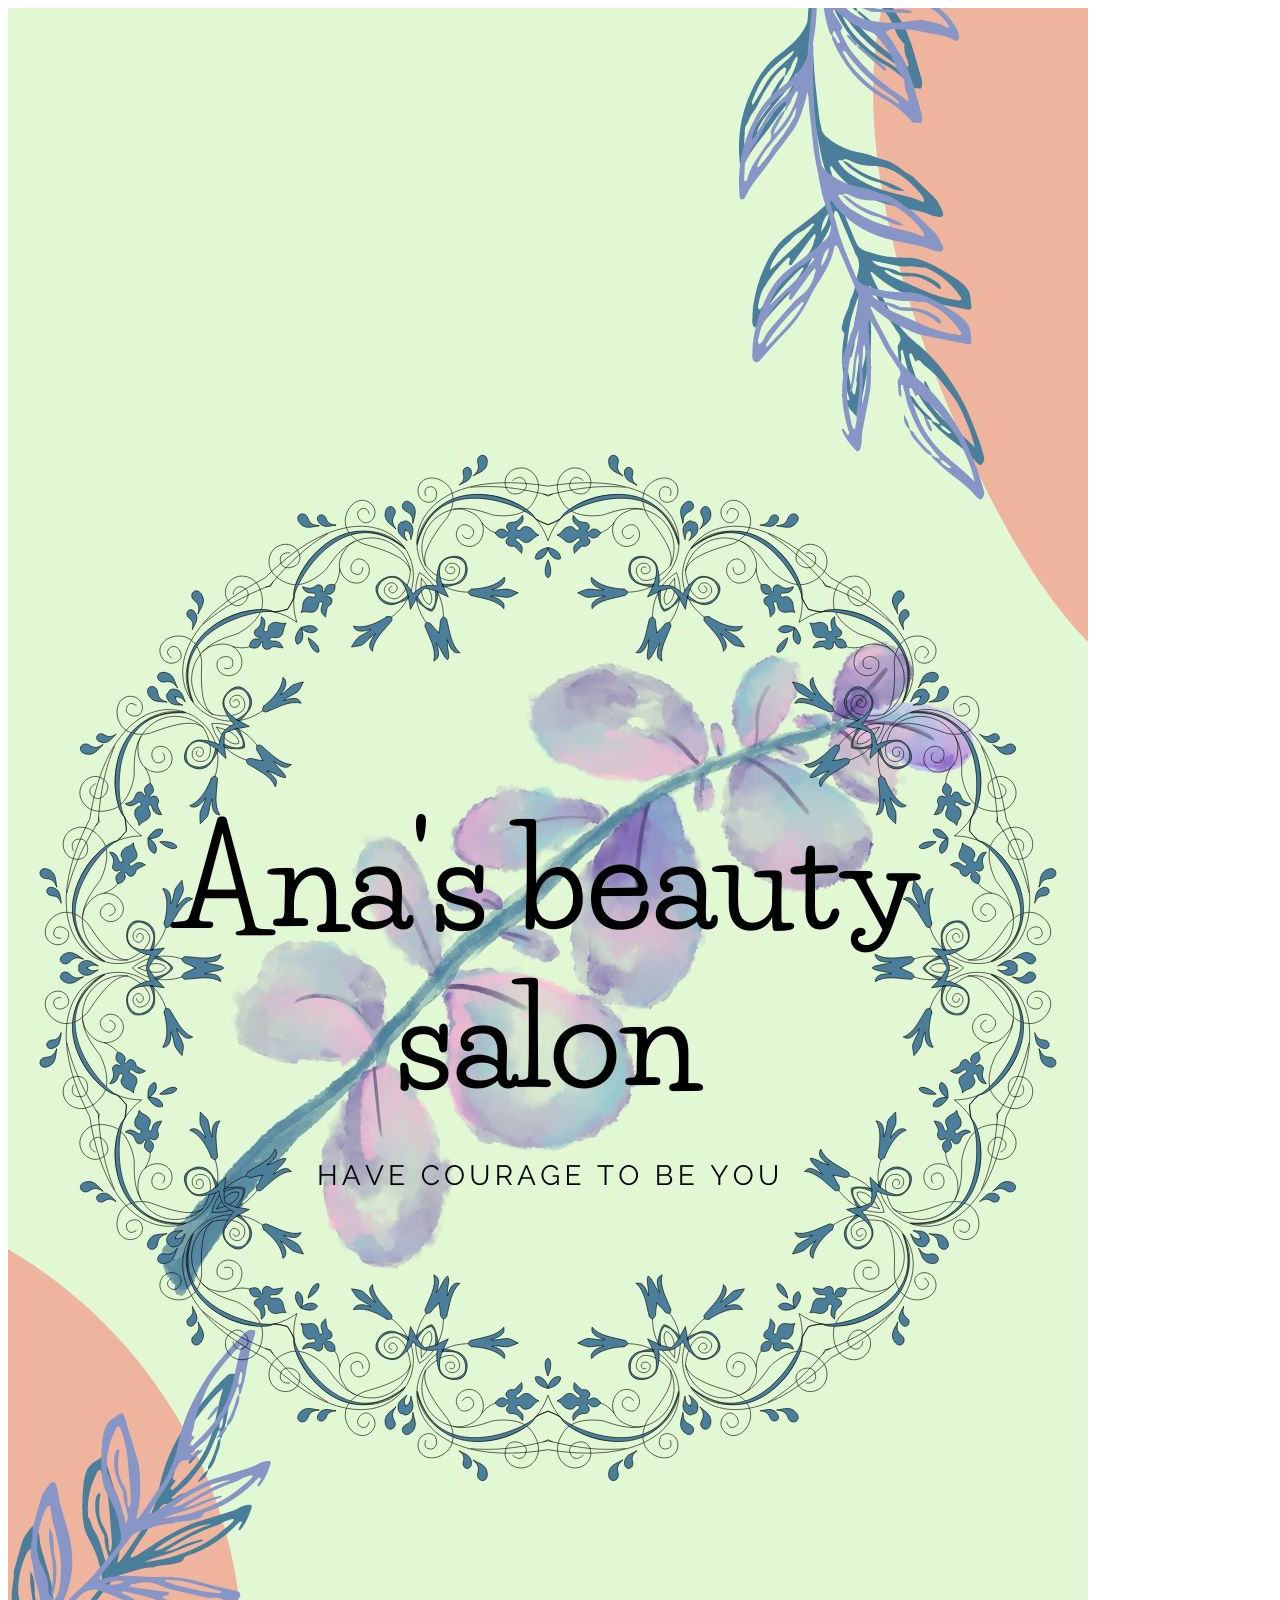
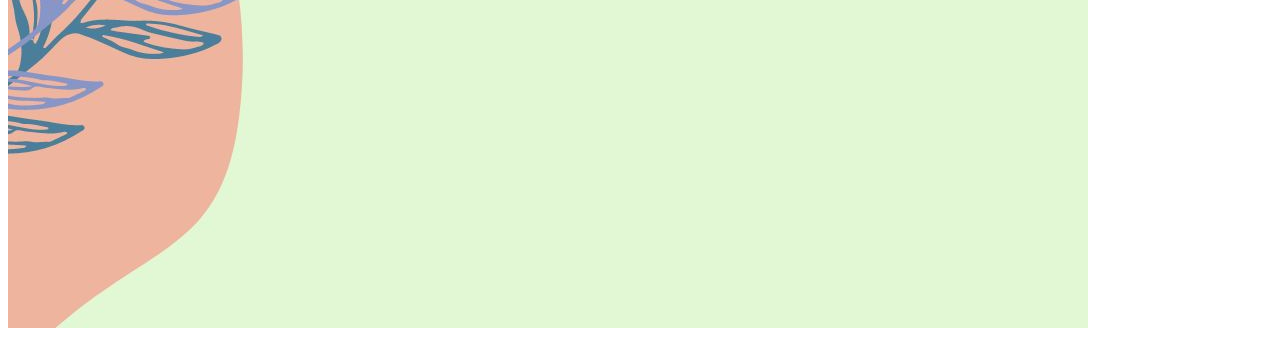
==== index.html @ b9dfaff1 "aula11.11" ====
<!DOCTYPE html>
<html lang="en" dir="ltr">
  <head>
    <meta charset="utf-8">
    <title></title>
    <link rel="stylesheet" href="style.css">
  </head>
  <body>
    <header>
      <img  src="stylesheet.jpg" alt="">
      <nav>
        <ul>

        </ul>
      </nav>
    </header>

  </body>
</html>
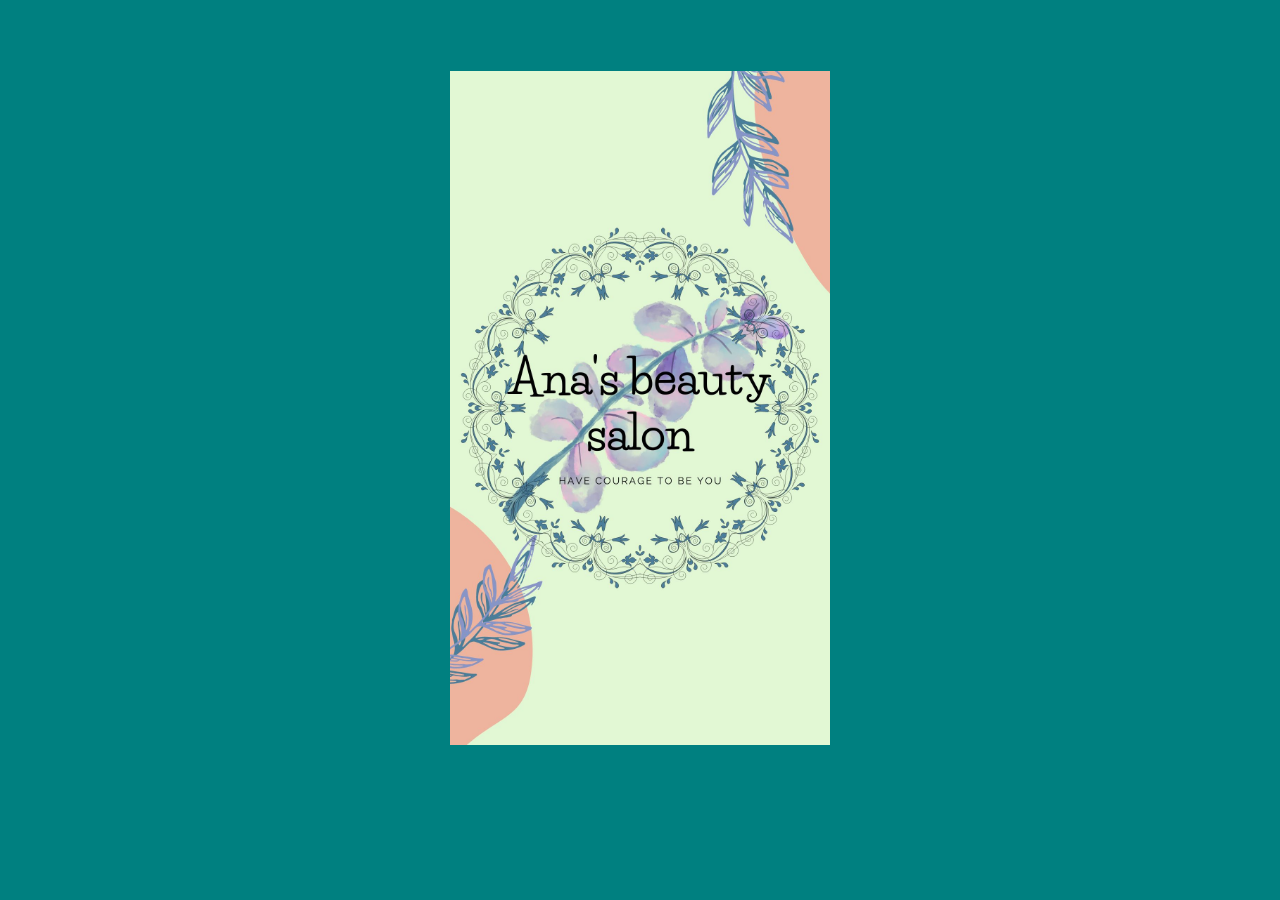
==== commit db1a61e3: "18/11/22" ====
--- a/index.html
+++ b/index.html
@@ -7,9 +7,11 @@
   </head>
   <body>
     <header>
-      <img  src="stylesheet.jpg" alt="">
+
+      <img class="capa" src="stylesheet.jpg">
       <nav>
         <ul>
+          <li><a href="prices.html">Preços</a></li>
 
         </ul>
       </nav>
--- a/style.css
+++ b/style.css
@@ -0,0 +1,18 @@
+.capa{
+  width: 30%;
+margin-top: 5%;
+margin-bottom: 5%;
+margin-left: 35%
+}
+body{
+background-color: teal
+}
+nav{
+  position: relative;
+  bottom: 1150px;
+  left: 1500px;
+  border: 3px solid white;
+}
+ul li{
+  background-color: white
+}
